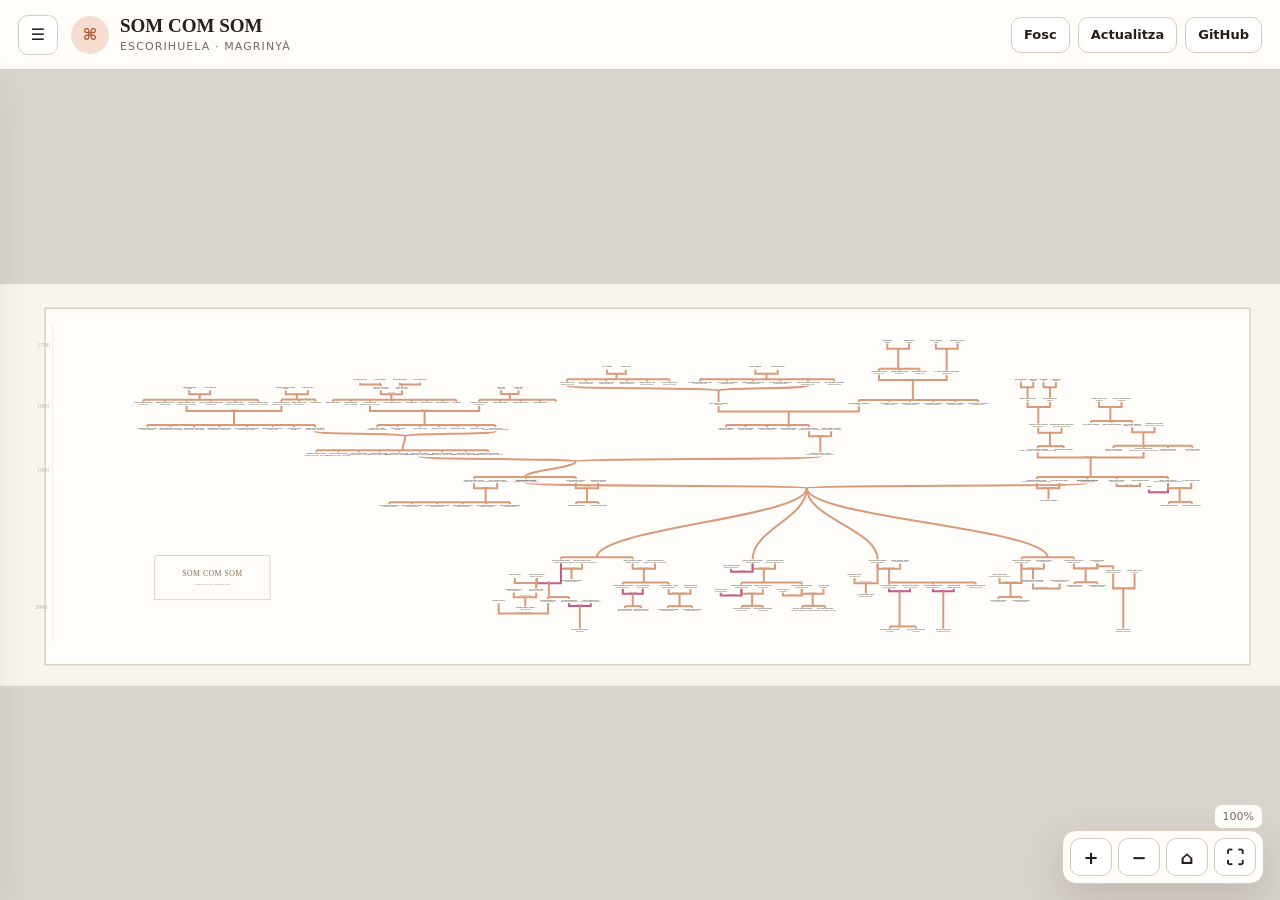
==== index.html @ fecb00df "Refresh normalized relationship styles" ====
<!doctype html>
<html lang="ca">
<head>
  <meta charset="utf-8">
  <meta name="viewport" content="width=device-width,initial-scale=1,viewport-fit=cover">
  <meta name="robots" content="noindex,nofollow,noarchive">
  <meta name="description" content="Arbre familiar interactiu Escorihuela - Magrinyà">
  <title>SOM COM SOM · Arbre familiar</title>
  <link rel="stylesheet" href="./styles.css?v=20260715-5">
  <link rel="stylesheet" href="./interaction.css?v=20260716-2">
  <link rel="stylesheet" href="./mobile.css?v=20260716-2">
  <link rel="stylesheet" href="./desktop-layout-guard.css?v=20260716-2">
</head>
<body>
<header class="topbar">
  <button id="sidebar-toggle" class="icon-button" type="button" aria-label="Obre el menú" aria-controls="sidebar" aria-expanded="false">☰</button>
  <div class="brand"><span class="brand-mark">⌘</span><div><h1>SOM COM SOM</h1><p>Escorihuela · Magrinyà</p></div></div>
  <div class="top-actions">
    <button id="theme-button" class="text-button">Fosc</button>
    <a class="text-button" href="./admin.html">Actualitza</a>
    <a class="text-button" href="https:&#47;&#47;github.com&#47;somcomsom&#47;somcomsom" rel="noreferrer">GitHub</a>
  </div>
</header>
<main class="shell">
  <button id="mobile-backdrop" class="mobile-backdrop" type="button" aria-label="Tanca el menú" aria-hidden="true"></button>
  <aside id="sidebar" class="sidebar" aria-label="Cerca, informació i exportació" aria-hidden="true">
    <div class="mobile-sheet-head">
      <strong>Cerca, fitxa i exportació</strong>
      <button id="sidebar-close" class="mobile-sheet-close" type="button" aria-label="Tanca el menú">×</button>
    </div>
    <section>
      <label class="field-label" for="search">Cerca una persona</label>
      <div class="searchbox"><span>⌕</span><input id="search" type="search" placeholder="Nom, lloc o data…" autocomplete="off"><button id="clear-search">×</button></div>
      <p id="summary" class="muted">Carregant…</p>
      <div id="results" class="results"></div>
    </section>
    <section>
      <p class="eyebrow">Persona seleccionada</p>
      <h2 id="person-name">Selecciona un nom</h2>
      <div id="person-details" class="details"><p>Fes clic sobre una persona de la làmina.</p></div>
      <button id="copy-link" class="secondary" disabled>Copia l’enllaç</button>
    </section>
    <section>
      <p class="eyebrow">Llegenda</p>
      <p>⚭ Casats · ○ ○ Separats · ♡ Ajuntats</p>
    </section>
    <section class="export-section">
      <p class="eyebrow">Exportació</p>
      <p class="details">SVG conserva tota la qualitat i és la millor opció per imprimir. PNG és més pràctic per compartir.</p>
      <div class="export-actions">
        <button id="export-svg" class="secondary" type="button">Descarrega SVG</button>
        <button id="export-png" class="secondary" type="button">Descarrega PNG</button>
      </div>
      <p id="export-status" class="muted" role="status" aria-live="polite"></p>
    </section>
    <section class="help">
      <p class="eyebrow">Navegació</p>
      <p>Arrossega per moure’t. Utilitza la roda o els controls per ampliar. La làmina conserva la composició exacta del PDF original.</p>
    </section>
  </aside>
  <section id="viewer" class="viewer">
    <div id="status" class="status">Preparant la làmina original…</div>
    <svg id="tree" aria-label="Arbre familiar interactiu"></svg>
    <div class="zoom-controls">
      <button id="zoom-in" title="Amplia" aria-label="Amplia">+</button><button id="zoom-out" title="Redueix" aria-label="Redueix">−</button><button id="fit" title="Encaixa" aria-label="Encaixa l’arbre">⌂</button><button id="fullscreen" title="Pantalla completa" aria-label="Pantalla completa">⛶</button>
    </div>
    <span id="zoom-label" class="zoom-label">100%</span>
  </section>
</main>
<script type="module" src="./drag-guard.js?v=20260715-1"></script>
<script type="module" src="./app.js?v=20260715-6"></script>
<script type="module" src="./export.js?v=20260716-1"></script>
<script type="module" src="./mobile.js?v=20260716-2"></script>
</body>
</html>
---- styles.css ----
:root{color-scheme:light;--bg:#efe9e1;--panel:#fffdf9;--surface:#fff;--text:#261f1b;--muted:#75685f;--border:#d9cabd;--accent:#b65d3b;--accent-soft:#f5ddd1;--sheet:#fff;--shadow:0 15px 42px rgba(58,38,26,.16);--top:70px;--side:330px}
:root[data-theme=dark]{color-scheme:dark;--bg:#100e0d;--panel:#1b1715;--surface:#27211e;--text:#fff8f2;--muted:#d3c5b9;--border:#594b42;--accent:#ffad82;--accent-soft:#4a2d23;--shadow:0 18px 48px rgba(0,0,0,.45)}
*{box-sizing:border-box}html,body{height:100%;margin:0}body{overflow:hidden;background:var(--bg);color:var(--text);font-family:Inter,ui-sans-serif,system-ui,-apple-system,"Segoe UI",sans-serif}button,input{font:inherit}.topbar{height:var(--top);display:flex;align-items:center;gap:13px;padding:0 18px;border-bottom:1px solid var(--border);background:var(--panel);position:relative;z-index:20}.brand{display:flex;align-items:center;gap:11px;min-width:0}.brand-mark{width:38px;height:38px;border-radius:50%;display:grid;place-items:center;background:var(--accent-soft);color:var(--accent);font-weight:800}.brand h1,.brand p{margin:0}.brand h1{font:700 19px/1.1 Georgia,serif}.brand p{margin-top:3px;color:var(--muted);font-size:11px;letter-spacing:.1em;text-transform:uppercase}.top-actions{margin-left:auto;display:flex;gap:8px}.text-button,.icon-button,.secondary,.zoom-controls button{border:1px solid var(--border);background:var(--surface);color:var(--text);border-radius:10px;cursor:pointer;text-decoration:none}.text-button{min-height:36px;padding:0 12px;display:inline-flex;align-items:center;font-size:13px;font-weight:650}.icon-button{width:40px;height:40px}.shell{height:calc(100% - var(--top));display:grid;grid-template-columns:var(--side) minmax(0,1fr)}.sidebar{overflow:auto;border-right:1px solid var(--border);background:var(--panel);z-index:12}.sidebar section{padding:19px;border-bottom:1px solid var(--border)}.field-label{display:block;margin-bottom:8px;font-size:13px;font-weight:750}.searchbox{height:44px;display:grid;grid-template-columns:auto 1fr auto;gap:8px;align-items:center;padding:0 10px;border:1px solid var(--border);border-radius:12px;background:var(--surface)}.searchbox:focus-within{border-color:var(--accent);box-shadow:0 0 0 3px color-mix(in srgb,var(--accent) 22%,transparent)}.searchbox input{min-width:0;width:100%;border:0;outline:0;background:transparent;color:var(--text)}.searchbox button{border:0;background:transparent;color:var(--muted);font-size:20px;cursor:pointer}.muted,.help,.details{color:var(--muted)}.muted{font-size:12px;min-height:17px}.results{display:grid;gap:6px;max-height:270px;overflow:auto}.result{border:1px solid transparent;border-radius:9px;padding:8px 9px;background:transparent;color:var(--text);text-align:left;cursor:pointer}.result:hover{border-color:var(--border);background:var(--accent-soft)}.result strong,.result span{display:block}.result span{margin-top:2px;color:var(--muted);font-size:11px}.eyebrow{margin:0 0 8px;color:var(--accent);font-size:10px;font-weight:800;letter-spacing:.12em;text-transform:uppercase}.sidebar h2{margin:0;font:700 21px/1.2 Georgia,serif}.details{font-size:13px;line-height:1.5}.details p{margin:7px 0}.secondary{min-height:36px;padding:0 12px;font-size:12px;font-weight:700}.secondary:disabled{opacity:.5}.viewer{position:relative;min-width:0;min-height:0;overflow:hidden;background:#d9d4ce}.viewer svg{display:block;width:100%;height:100%;touch-action:none;cursor:grab}.viewer svg.dragging{cursor:grabbing}.sheet-image{pointer-events:none}.person-hit{fill:transparent;stroke:transparent;stroke-width:2;vector-effect:non-scaling-stroke;cursor:pointer}.person-node:hover .person-hit{fill:rgba(255,225,85,.20);stroke:rgba(183,120,0,.75)}.person-node.match .person-hit{fill:rgba(255,221,57,.34);stroke:#d98a00;stroke-width:3}.person-node.selected .person-hit{fill:rgba(255,255,255,.16);stroke:#e0472f;stroke-width:4}.overlay-label rect{fill:#fffefb;stroke:#bda999;stroke-width:1.2;vector-effect:non-scaling-stroke}.overlay-label text{fill:#28211d;font-family:Arial,sans-serif;font-size:11px}.status{position:absolute;inset:0;display:grid;place-items:center;background:var(--bg);color:var(--muted);z-index:8}.status[hidden]{display:none}.zoom-controls{position:absolute;right:16px;bottom:16px;display:grid;grid-template-columns:repeat(4,42px);gap:6px;padding:7px;border:1px solid var(--border);border-radius:14px;background:var(--panel);box-shadow:var(--shadow)}.zoom-controls button{width:42px;height:38px;font-size:18px;font-weight:700}.zoom-label{position:absolute;right:18px;bottom:72px;padding:5px 8px;border-radius:7px;background:var(--panel);color:var(--muted);font-size:11px}.mobile-only{display:none}
@media(max-width:820px){:root{--top:64px}.mobile-only{display:grid;place-items:center}.brand-mark{display:none}.top-actions .text-button:last-child{display:none}.shell{grid-template-columns:1fr}.sidebar{position:fixed;top:var(--top);bottom:0;left:0;width:min(88vw,350px);transform:translateX(-105%);transition:.22s;box-shadow:var(--shadow)}.sidebar.open{transform:translateX(0)}.zoom-controls{right:9px;bottom:9px}.zoom-label{right:11px;bottom:66px}}
@media(prefers-reduced-motion:reduce){*{transition-duration:.01ms!important;animation-duration:.01ms!important}}
.paper{fill:#f8f5ef}.paper-border{fill:#fffdf9;stroke:#b9aa98;stroke-width:5}.timeline-line{stroke:#d7c8b8;stroke-width:2}.timeline-label{fill:#c5b4a2;font:300 42px Georgia,serif}.title-box{fill:#fffdf9;stroke:#b6a38e;stroke-width:3}.title-main{fill:#8a6e58;font:300 52px Georgia,serif;letter-spacing:3px}.title-sub{fill:#b08a70;font:18px Georgia,serif}.relation-line{fill:none;stroke:#d99a7b;stroke-width:2;vector-effect:non-scaling-stroke}.partner-line{stroke:#c45a87}.direct-line{stroke-dasharray:5 4}.relation-label{fill:#9c7c5c;font:13px Arial,sans-serif;pointer-events:none}.relation-label.partner{fill:#bd4f83}.relation-label.separated{fill:#a68765}.relation-detail{font-size:9px}.person-label{fill:#2b241f;font-family:Arial,sans-serif;font-size:10.5px;pointer-events:none}.person-name{font-weight:500}.person-detail{font-size:9.2px;fill:#4f463f}.person-node.focus .person-name{font-weight:800}.person-node.focus .person-hit{fill:rgba(244,236,228,.72)}.person-node.selected .person-label,.person-node.match .person-label{fill:#201811}.person-node.selected .person-detail,.person-node.match .person-detail{fill:#352b24}
---- interaction.css ----
.viewer,
.viewer svg,
.viewer svg *,
.preview,
.preview svg,
.preview svg * {
  -webkit-user-select: none;
  user-select: none;
  -webkit-touch-callout: none;
}

.viewer svg,
.preview svg {
  -webkit-user-drag: none;
}

.direct-line,
.preview-direct {
  stroke-dasharray: none;
}
---- mobile.css ----
@media (max-width: 820px) and (orientation: portrait) {
  :root {
    --top: 56px;
    --mobile-edge: 10px;
  }

  html,
  body {
    width: 100%;
    height: 100%;
    height: 100dvh;
    overscroll-behavior: none;
  }

  .topbar {
    height: var(--top);
    gap: 9px;
    padding: 0 10px;
  }

  .mobile-only {
    display: grid;
    place-items: center;
    flex: 0 0 42px;
  }

  .icon-button {
    width: 42px;
    height: 42px;
    border-radius: 12px;
    font-size: 20px;
  }

  .brand {
    flex: 1 1 auto;
    min-width: 0;
  }

  .brand-mark,
  .brand p {
    display: none;
  }

  .brand h1 {
    overflow: hidden;
    font-size: 17px;
    text-overflow: ellipsis;
    white-space: nowrap;
  }

  .top-actions {
    flex: 0 0 auto;
    gap: 5px;
  }

  .top-actions a {
    display: none;
  }

  .top-actions .text-button {
    min-height: 40px;
    padding: 0 11px;
    border-radius: 12px;
    font-size: 12px;
  }

  .shell {
    display: block;
    height: calc(100dvh - var(--top));
  }

  .viewer {
    width: 100%;
    height: 100%;
    min-height: 0;
  }

  .viewer svg {
    width: 100%;
    height: 100%;
  }

  .mobile-backdrop {
    position: fixed;
    z-index: 31;
    inset: var(--top) 0 0;
    border: 0;
    background: rgba(28, 21, 17, .42);
    opacity: 0;
    pointer-events: none;
    transition: opacity .2s ease;
    -webkit-backdrop-filter: blur(2px);
    backdrop-filter: blur(2px);
  }

  .mobile-backdrop.visible {
    opacity: 1;
    pointer-events: auto;
  }

  .sidebar {
    position: fixed;
    z-index: 40;
    top: auto;
    right: var(--mobile-edge);
    bottom: calc(var(--mobile-edge) + env(safe-area-inset-bottom));
    left: var(--mobile-edge);
    width: auto;
    max-height: min(76dvh, 680px);
    overflow: auto;
    border: 1px solid var(--border);
    border-radius: 20px;
    background: var(--panel);
    box-shadow: 0 24px 70px rgba(30, 20, 14, .32);
    transform: translateY(calc(100% + 28px));
    transition: transform .24s cubic-bezier(.2, .75, .3, 1);
    overscroll-behavior: contain;
  }

  .sidebar.open {
    transform: translateY(0);
  }

  .mobile-sheet-head {
    position: sticky;
    z-index: 2;
    top: 0;
    display: flex;
    align-items: center;
    justify-content: space-between;
    min-height: 48px;
    padding: 8px 10px 8px 18px;
    border-bottom: 1px solid var(--border);
    background: color-mix(in srgb, var(--panel) 94%, transparent);
    -webkit-backdrop-filter: blur(14px);
    backdrop-filter: blur(14px);
  }

  .mobile-sheet-head::before {
    position: absolute;
    top: 6px;
    left: 50%;
    width: 42px;
    height: 4px;
    border-radius: 99px;
    background: var(--border);
    content: '';
    transform: translateX(-50%);
  }

  .mobile-sheet-head strong {
    padding-top: 4px;
    font-size: 13px;
  }

  .mobile-sheet-close {
    width: 36px;
    height: 36px;
    border: 0;
    border-radius: 50%;
    background: var(--accent-soft);
    color: var(--text);
    font-size: 21px;
    cursor: pointer;
  }

  .sidebar section {
    padding: 15px 17px;
  }

  .sidebar section:nth-of-type(4),
  .sidebar section:nth-of-type(5) {
    display: none;
  }

  .field-label {
    font-size: 12px;
  }

  .searchbox {
    height: 48px;
    border-radius: 14px;
  }

  .searchbox input {
    font-size: 16px;
  }

  .results {
    max-height: 31dvh;
  }

  .result {
    min-height: 48px;
    padding: 9px 10px;
  }

  .sidebar h2 {
    font-size: 20px;
  }

  .secondary {
    min-height: 42px;
  }

  .zoom-controls {
    right: auto;
    bottom: calc(10px + env(safe-area-inset-bottom));
    left: 50%;
    grid-template-columns: repeat(4, 46px);
    gap: 5px;
    padding: 6px;
    border-radius: 16px;
    transform: translateX(-50%);
  }

  .zoom-controls button {
    width: 46px;
    height: 44px;
    border-radius: 12px;
    font-size: 20px;
  }

  .zoom-label {
    right: auto;
    bottom: calc(70px + env(safe-area-inset-bottom));
    left: 50%;
    transform: translateX(-50%);
  }

  body.sheet-open .zoom-controls,
  body.sheet-open .zoom-label {
    opacity: .25;
    pointer-events: none;
  }
}

@media (max-width: 390px) and (orientation: portrait) {
  .brand h1 {
    font-size: 15px;
  }

  .top-actions .text-button {
    padding: 0 9px;
  }

  .zoom-controls {
    grid-template-columns: repeat(4, 43px);
  }

  .zoom-controls button {
    width: 43px;
  }
}
---- desktop-layout-guard.css ----
.mobile-backdrop{
  display:block;
}

.export-actions{
  display:grid;
  grid-template-columns:1fr 1fr;
  gap:8px;
}

.export-actions .secondary{
  width:100%;
}

@media (max-width:820px) and (orientation:portrait){
  .sidebar .export-section{
    display:block!important;
  }

  .export-actions{
    grid-template-columns:1fr;
  }
}

@media (min-width:821px), (orientation:landscape){
  .shell{
    grid-template-columns:minmax(0,1fr);
  }

  .shell>.viewer{
    grid-column:1;
    grid-row:1;
  }

  .sidebar{
    position:fixed;
    z-index:40;
    top:var(--top);
    bottom:0;
    left:0;
    width:min(var(--side),90vw);
    border-right:1px solid var(--border);
    background:var(--panel);
    box-shadow:var(--shadow);
    transform:translateX(-105%);
    transition:transform .22s cubic-bezier(.2,.75,.3,1);
    overscroll-behavior:contain;
  }

  .sidebar.open{
    transform:translateX(0);
  }

  .mobile-backdrop{
    position:fixed;
    z-index:31;
    inset:var(--top) 0 0;
    border:0;
    background:rgba(28,21,17,.34);
    opacity:0;
    pointer-events:none;
    transition:opacity .2s ease;
    -webkit-backdrop-filter:blur(1px);
    backdrop-filter:blur(1px);
  }

  .mobile-backdrop.visible{
    opacity:1;
    pointer-events:auto;
  }

  .mobile-sheet-head{
    position:sticky;
    z-index:2;
    top:0;
    display:flex;
    align-items:center;
    justify-content:space-between;
    min-height:52px;
    padding:8px 10px 8px 19px;
    border-bottom:1px solid var(--border);
    background:color-mix(in srgb,var(--panel) 95%,transparent);
    -webkit-backdrop-filter:blur(14px);
    backdrop-filter:blur(14px);
  }

  .mobile-sheet-head strong{
    font-size:13px;
  }

  .mobile-sheet-close{
    width:36px;
    height:36px;
    border:0;
    border-radius:50%;
    background:var(--accent-soft);
    color:var(--text);
    font-size:21px;
    cursor:pointer;
  }
}
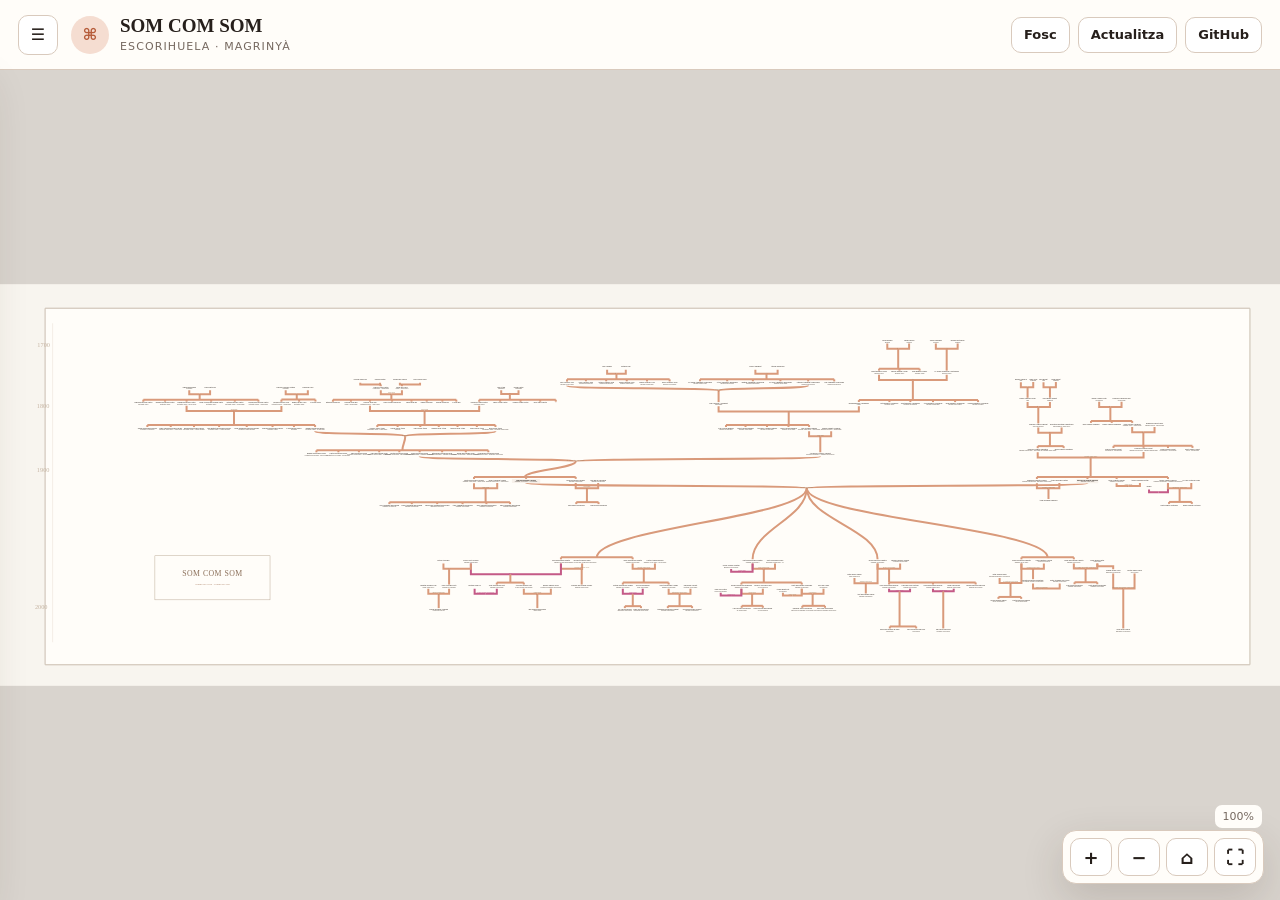
==== commit ea5e1c66: "Força la recàrrega del carregador de dades" ====
--- a/index.html
+++ b/index.html
@@ -68,7 +68,7 @@
   </section>
 </main>
 <script type="module" src="./drag-guard.js?v=20260715-1"></script>
-<script type="module" src="./app.js?v=20260715-6"></script>
+<script type="module" src="./app.js?v=20260716-3"></script>
 <script type="module" src="./export.js?v=20260716-1"></script>
 <script type="module" src="./mobile.js?v=20260716-2"></script>
 </body>
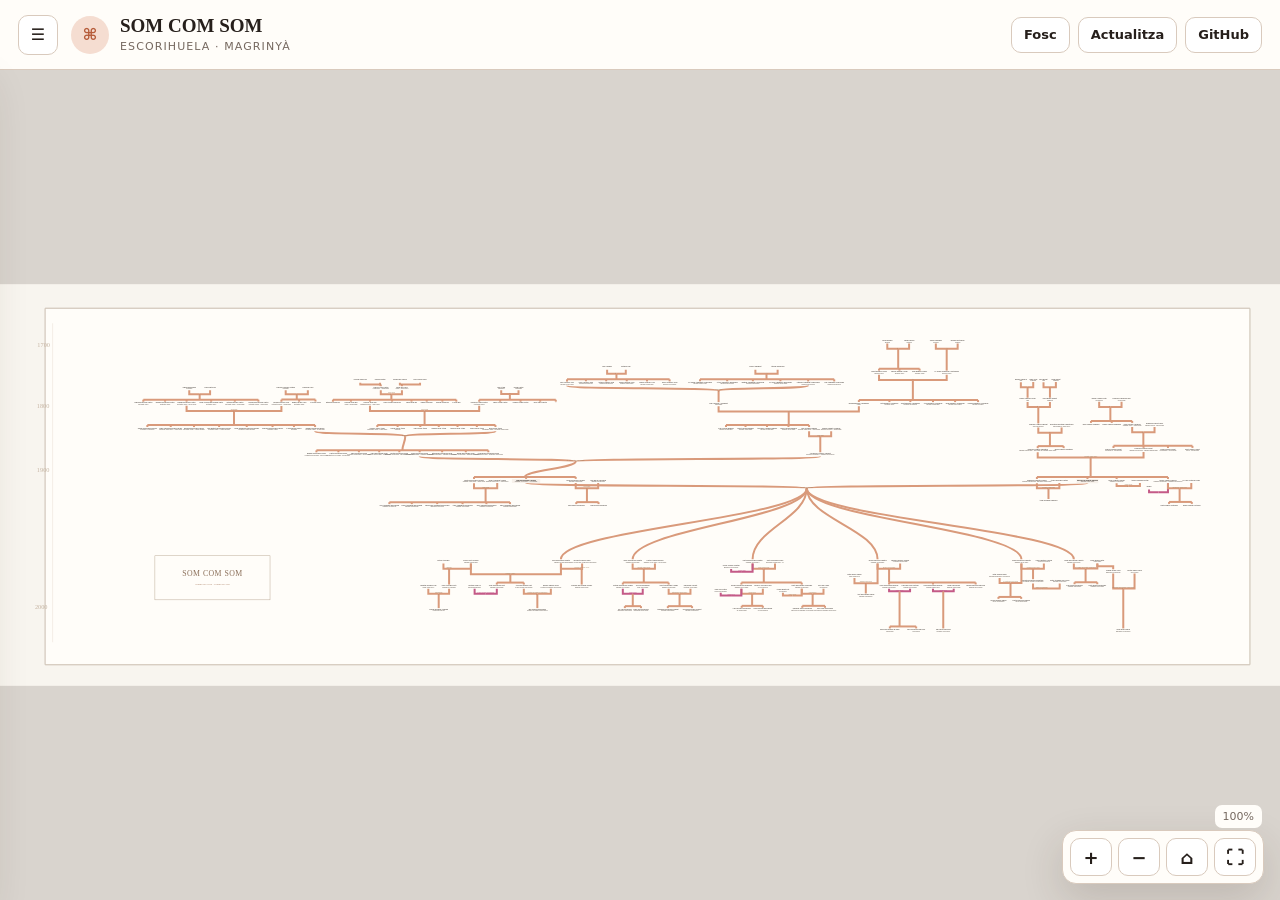
==== commit b864ae03: "Activa el router de sis línies a la vista pública" ====
--- a/index.html
+++ b/index.html
@@ -67,6 +67,9 @@
     <span id="zoom-label" class="zoom-label">100%</span>
   </section>
 </main>
+<script type="importmap">
+{"imports":{"./relation-router.js?v=20260715-1":"./relation-router-six-links.js?v=20260717-1"}}
+</script>
 <script type="module" src="./drag-guard.js?v=20260715-1"></script>
 <script type="module" src="./app.js?v=20260716-3"></script>
 <script type="module" src="./export.js?v=20260716-1"></script>
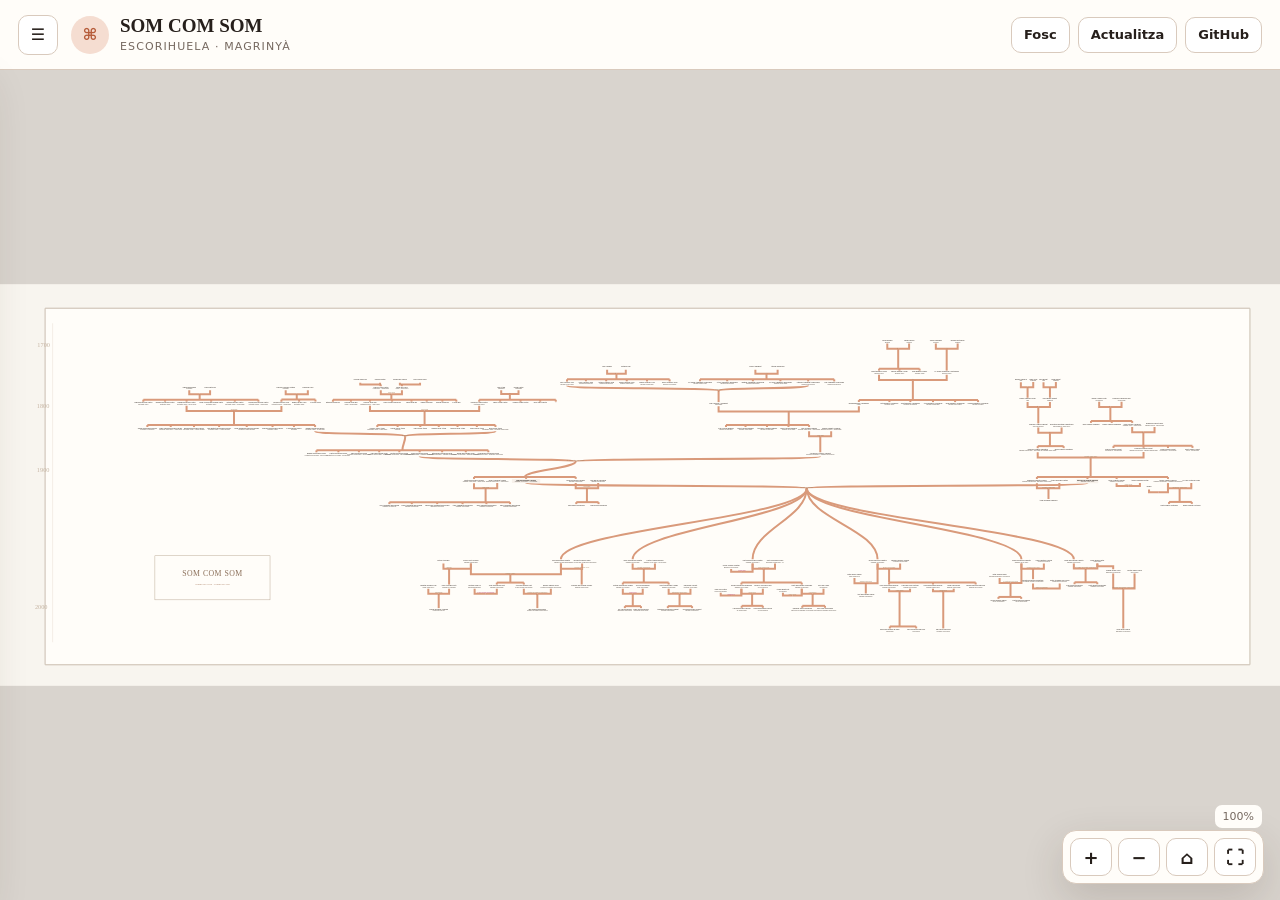
==== commit a530bb33: "Load unified relation colors" ====
--- a/index.html
+++ b/index.html
@@ -7,6 +7,7 @@
   <meta name="description" content="Arbre familiar interactiu Escorihuela - Magrinyà">
   <title>SOM COM SOM · Arbre familiar</title>
   <link rel="stylesheet" href="./styles.css?v=20260715-5">
+  <link rel="stylesheet" href="./relation-colors.css?v=20260717-1">
   <link rel="stylesheet" href="./interaction.css?v=20260716-2">
   <link rel="stylesheet" href="./mobile.css?v=20260716-2">
   <link rel="stylesheet" href="./desktop-layout-guard.css?v=20260716-2">
--- a/relation-colors.css
+++ b/relation-colors.css
@@ -0,0 +1,4 @@
+.partner-line,
+.preview-partner {
+  stroke: #d99a7b;
+}
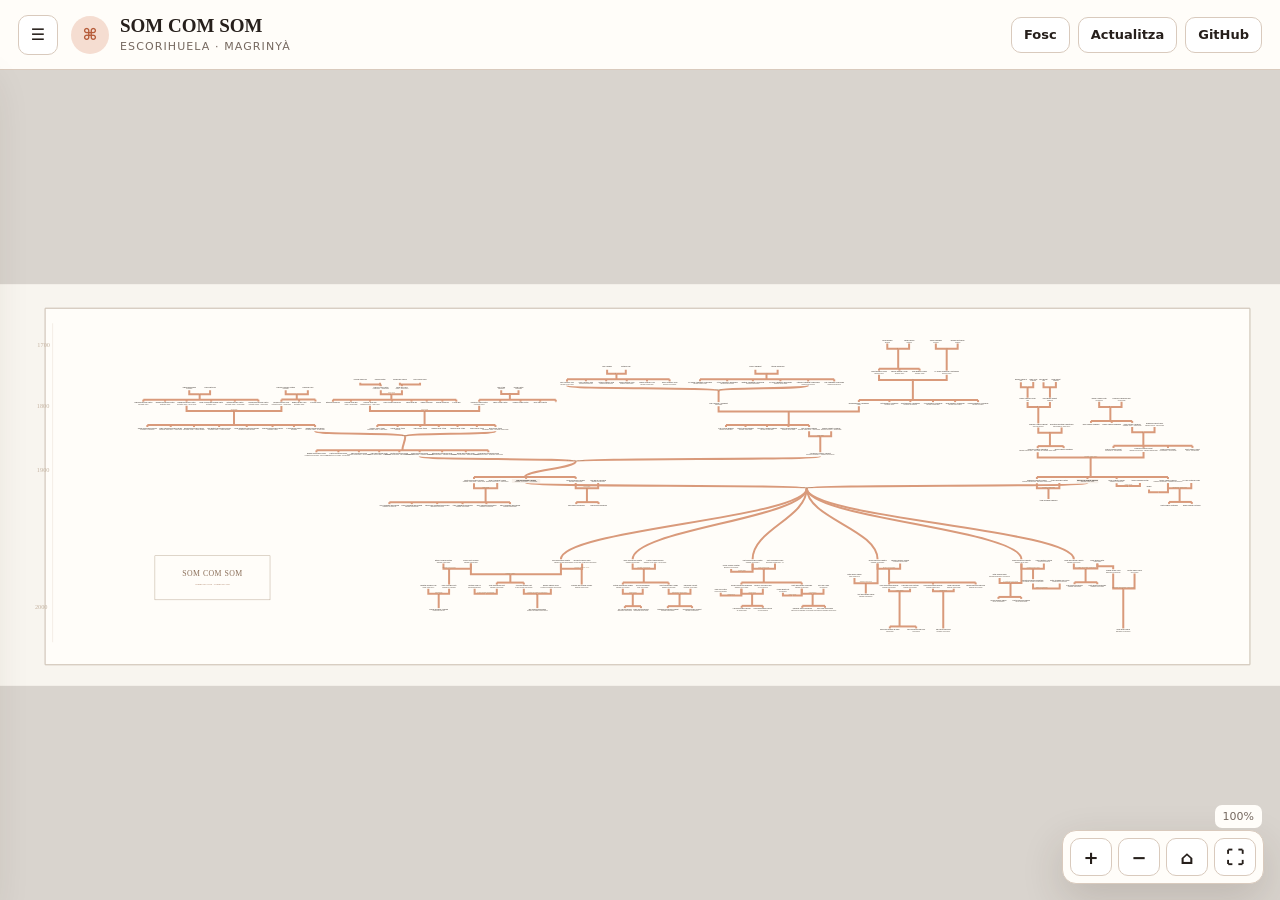
==== commit e87e8e6f: "Actualitza la versió dels colors de relació" ====
--- a/index.html
+++ b/index.html
@@ -7,7 +7,7 @@
   <meta name="description" content="Arbre familiar interactiu Escorihuela - Magrinyà">
   <title>SOM COM SOM · Arbre familiar</title>
   <link rel="stylesheet" href="./styles.css?v=20260715-5">
-  <link rel="stylesheet" href="./relation-colors.css?v=20260717-1">
+  <link rel="stylesheet" href="./relation-colors.css?v=20260717-2">
   <link rel="stylesheet" href="./interaction.css?v=20260716-2">
   <link rel="stylesheet" href="./mobile.css?v=20260716-2">
   <link rel="stylesheet" href="./desktop-layout-guard.css?v=20260716-2">
--- a/relation-colors.css
+++ b/relation-colors.css
@@ -2,3 +2,8 @@
 .preview-partner {
   stroke: #d99a7b;
 }
+
+.relation-label.partner,
+.preview-relation-label.partner {
+  fill: #9c7c5c;
+}
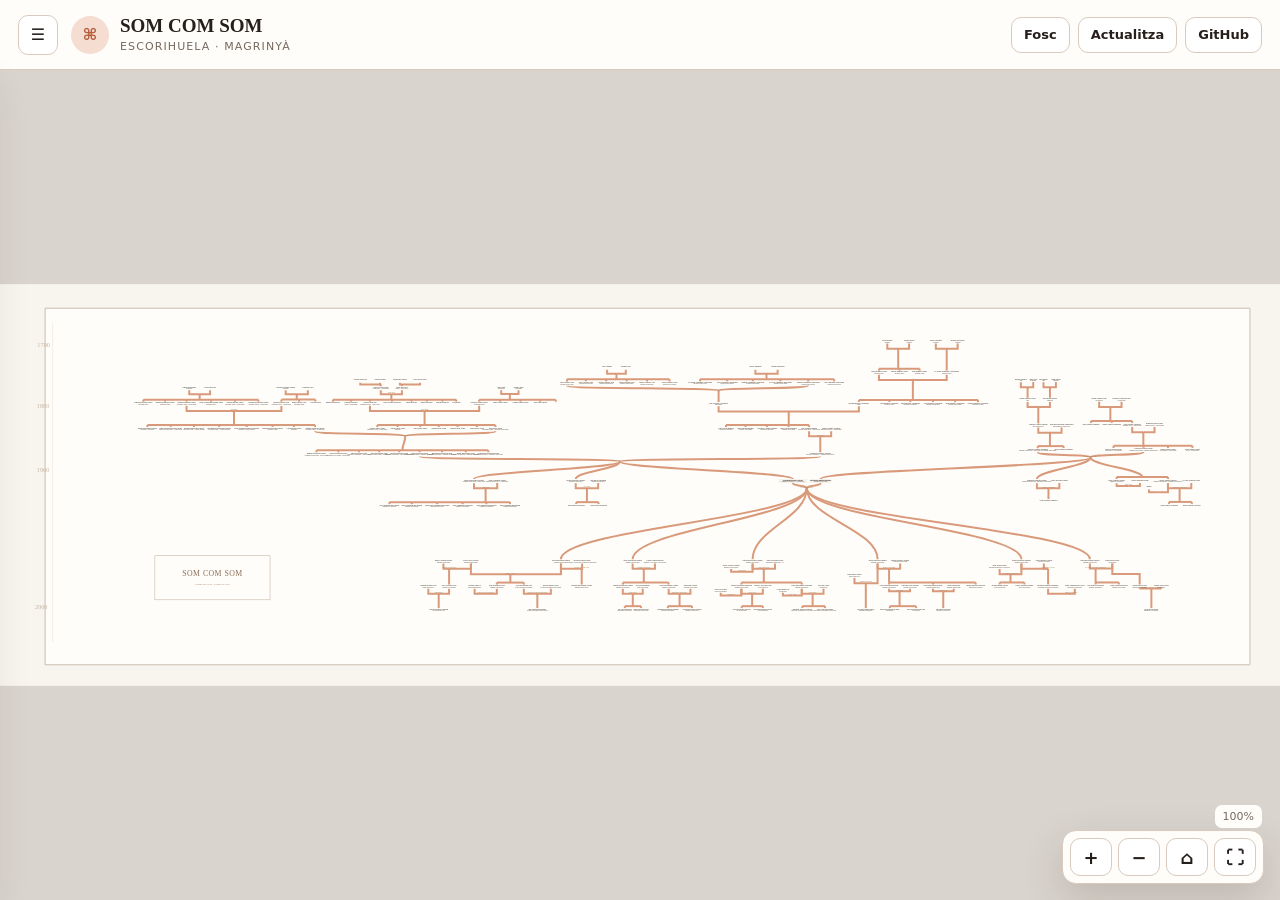
==== commit ce902cb9: "Força una nova publicació de GitHub Pages" ====
--- a/index.html
+++ b/index.html
@@ -72,7 +72,7 @@
 {"imports":{"./relation-router.js?v=20260715-1":"./relation-router-six-links.js?v=20260717-1"}}
 </script>
 <script type="module" src="./drag-guard.js?v=20260715-1"></script>
-<script type="module" src="./app.js?v=20260716-3"></script>
+<script type="module" src="./app.js?v=20260717-1"></script>
 <script type="module" src="./export.js?v=20260716-1"></script>
 <script type="module" src="./mobile.js?v=20260716-2"></script>
 </body>
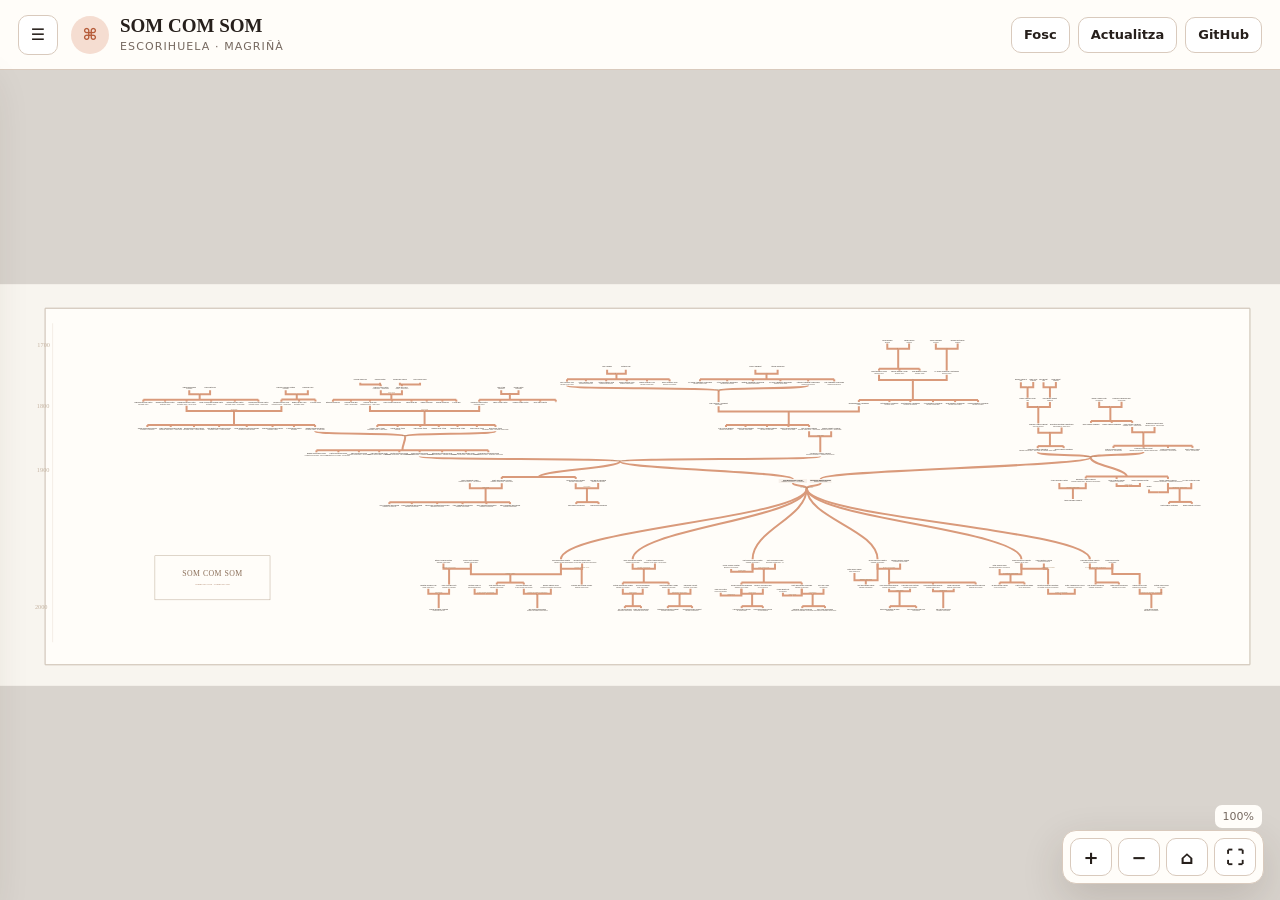
==== commit 70cdf565: "Corregeix Magrinyà per Magriñà a la web" ====
--- a/index.html
+++ b/index.html
@@ -4,7 +4,7 @@
   <meta charset="utf-8">
   <meta name="viewport" content="width=device-width,initial-scale=1,viewport-fit=cover">
   <meta name="robots" content="noindex,nofollow,noarchive">
-  <meta name="description" content="Arbre familiar interactiu Escorihuela - Magrinyà">
+  <meta name="description" content="Arbre familiar interactiu Escorihuela - Magriñà">
   <title>SOM COM SOM · Arbre familiar</title>
   <link rel="stylesheet" href="./styles.css?v=20260715-5">
   <link rel="stylesheet" href="./relation-colors.css?v=20260717-2">
@@ -15,7 +15,7 @@
 <body>
 <header class="topbar">
   <button id="sidebar-toggle" class="icon-button" type="button" aria-label="Obre el menú" aria-controls="sidebar" aria-expanded="false">☰</button>
-  <div class="brand"><span class="brand-mark">⌘</span><div><h1>SOM COM SOM</h1><p>Escorihuela · Magrinyà</p></div></div>
+  <div class="brand"><span class="brand-mark">⌘</span><div><h1>SOM COM SOM</h1><p>Escorihuela · Magriñà</p></div></div>
   <div class="top-actions">
     <button id="theme-button" class="text-button">Fosc</button>
     <a class="text-button" href="./admin.html">Actualitza</a>
@@ -72,7 +72,7 @@
 {"imports":{"./relation-router.js?v=20260715-1":"./relation-router-six-links.js?v=20260717-1"}}
 </script>
 <script type="module" src="./drag-guard.js?v=20260715-1"></script>
-<script type="module" src="./app.js?v=20260717-1"></script>
+<script type="module" src="./app.js?v=20260716-3"></script>
 <script type="module" src="./export.js?v=20260716-1"></script>
 <script type="module" src="./mobile.js?v=20260716-2"></script>
 </body>
